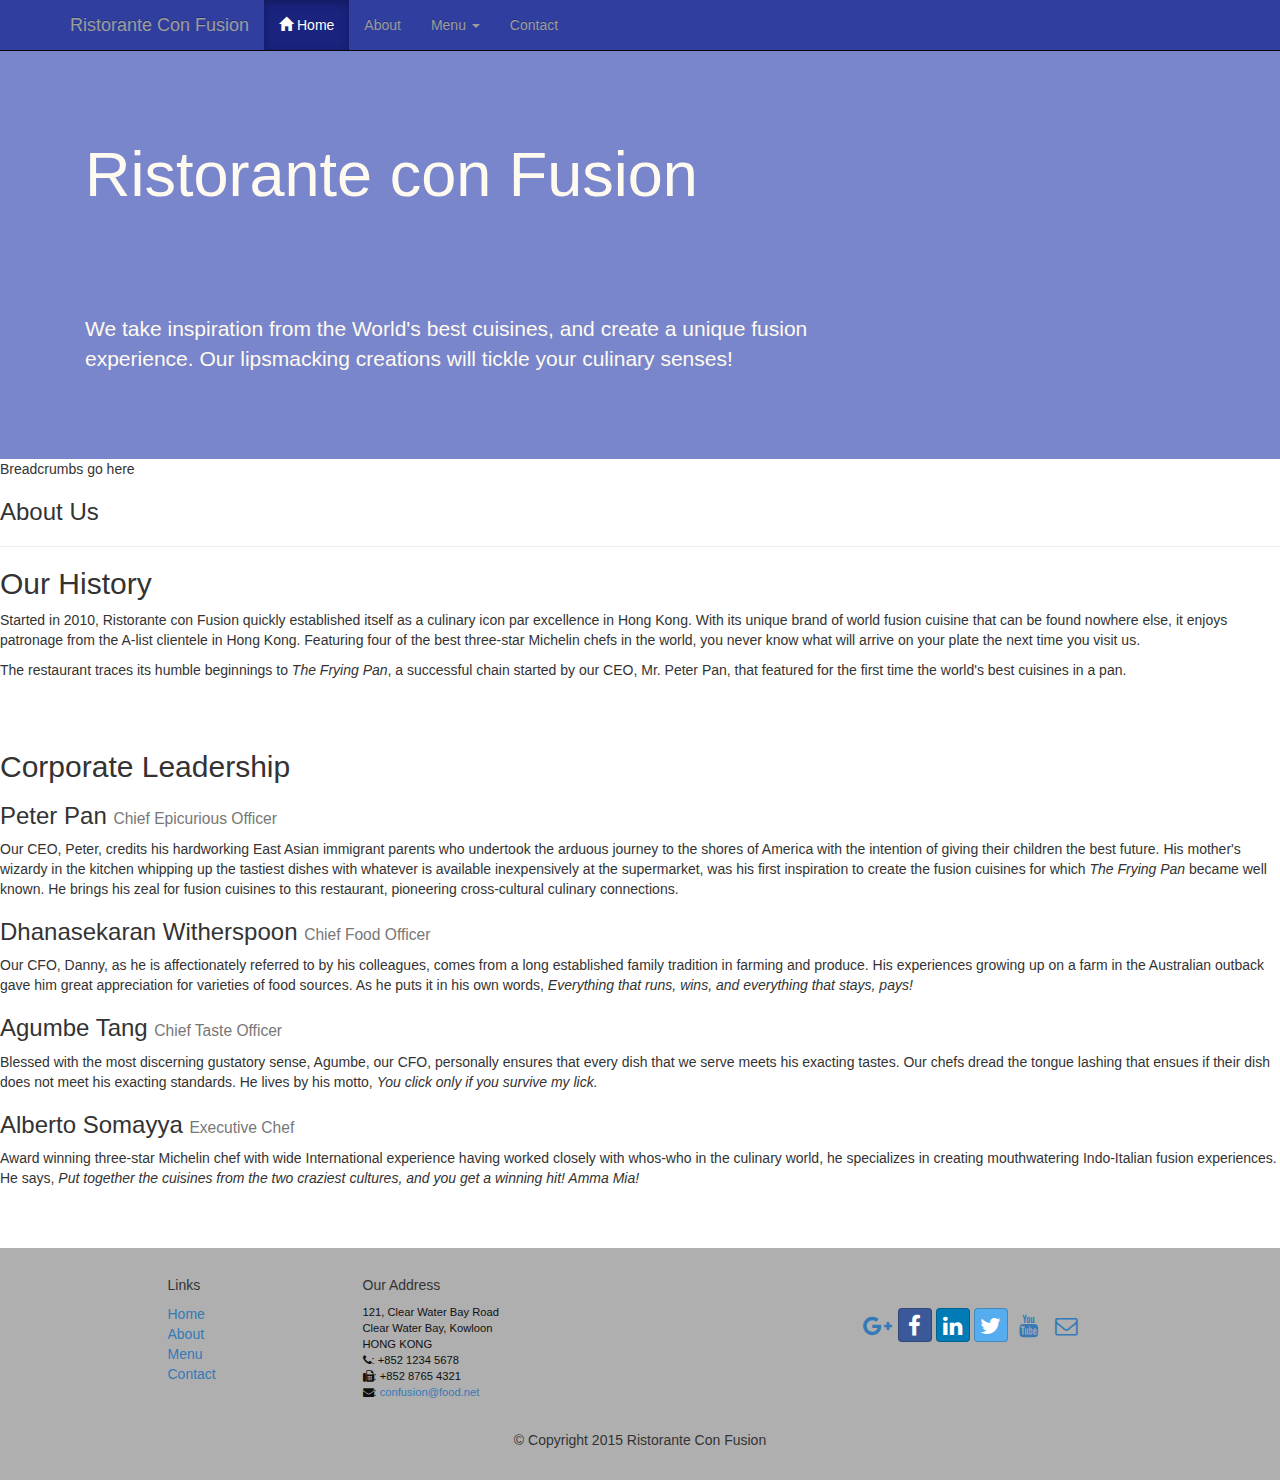
==== aboutus.html @ 8d17dc6a "added aboutus and contactus.html" ====
<!DOCTYPE html>
<html lang="en">

<head>
     <meta charset="utf-8">
    <meta http-equiv="X-UA-Compatible" content="IE=edge">
    <meta name="viewport" content="width=device-width, initial-scale=1">
    <!-- The above 3 meta tags *must* come first in the head; any other head 
         content must come *after* these tags -->
    <title>Ristorante Con Fusion: About Us</title>
        <!-- Bootstrap -->
    <link href="css/bootstrap.min.css" rel="stylesheet">
    <link href="css/bootstrap-theme.min.css" rel="stylesheet">
    <link href="css/font-awesome.min.css" rel="stylesheet">
    <link href="css/bootstrap-social.css" rel="stylesheet">
    <link href="css/mystyles.css" rel="stylesheet">

    <!-- HTML5 shim and Respond.js for IE8 support of HTML5 elements and media queries -->
    <!-- WARNING: Respond.js doesn't work if you view the page via file:// -->
    <!--[if lt IE 9]>
      <script src="https://oss.maxcdn.com/html5shiv/3.7.2/html5shiv.min.js"></script>
      <script src="https://oss.maxcdn.com/respond/1.4.2/respond.min.js"></script>
    <![endif]-->
<script type="text/javascript" src="https://ff.kis.v2.scr.kaspersky-labs.com/2F34FCAC-5C00-4945-8E5A-8544FFD83290/main.js" charset="UTF-8"></script></head>

<body>
    <nav class="navbar navbar-inverse navbar-fixed-top" role="navigation">
        <div class="container">
            <div class="navbar-header">
                <button type="button" class="navbar-toggle collapsed" data-toggle="collapse" data-target="#navbar" aria-expanded="false" aria-controls="navbar">
                    <span class="sr-only">Toggle navigation</span>
                    <span class="icon-bar"></span>
                    <span class="icon-bar"></span>
                    <span class="icon-bar"></span>
                </button>
                <a class="navbar-brand" href="#">Ristorante Con Fusion</a>
            </div>
            <div id="navbar" class="navbar-collapse collapse">
                <ul class="nav navbar-nav">
                    <li class="active"><a href="#"><span class="glyphicon glyphicon-home"
                         aria-hidden="true"></span> Home</a></li>
                    <li><a href="#">About</a></li>
                    <li class="dropdown">
                        <a href="#" class="dropdown-toggle" data-toggle="dropdown"
                         role="button" aria-haspopup="true" aria-expanded="false">
                         Menu <span class="caret"></span></a>
                        <ul class="dropdown-menu">
                            <li><a href="#">Appetizers</a></li>
                            <li><a href="#">Main Courses</a></li>
                            <li><a href="#">Desserts</a></li>
                            <li><a href="#">Drinks</a></li>
                            <li role="separator" class="divider"></li>
                            <li class="dropdown-header">Specials</li>
                            <li><a href="#">Lunch Buffet</a></li>
                            <li><a href="#">Weekend Brunch</a></li>
                        </ul>
                    </li>
                    <li><a href="#">Contact</a></li>
                </ul>
            </div>
        </div>
    </nav>  
    <header class="jumbotron">

        <!-- Main component for a primary marketing message or call to action -->

        <div class="container">
            <div class="row row-header">
                <div class="col-xs-12 col-sm-8">
                    <h1>Ristorante con Fusion</h1>
                    <p style="padding:40px;"></p>
                    <p>We take inspiration from the World's best cuisines, and create a unique fusion experience. Our lipsmacking creations will tickle your culinary senses!</p>
                </div>
                <div class="col-xs-12 col-sm-4">
                </div>
            </div>
        </div>
    </header>

    <div>
        <div>
            <div>
                Breadcrumbs go here
            </div>
            <div>
               <h3>About Us</h3>
               <hr>
            </div>
        </div>
        
        <div>
            <div>
                <h2>Our History</h2>
                <p>Started in 2010, Ristorante con Fusion quickly established itself as a culinary icon par excellence in Hong Kong. With its unique brand of world fusion cuisine that can be found nowhere else, it enjoys patronage from the A-list clientele in Hong Kong.  Featuring four of the best three-star Michelin chefs in the world, you never know what will arrive on your plate the next time you visit us.</p>
                <p>The restaurant traces its humble beginnings to <em>The Frying Pan</em>, a successful chain started by our CEO, Mr. Peter Pan, that featured for the first time the world's best cuisines in a pan.</p>
            </div>
            <div>
                <p style="padding:20px;"></p>
            </div>
        </div>


        <div>
            <div>
                <h2>Corporate Leadership</h2>
                <h3>Peter Pan <small>Chief Epicurious Officer</small></h3>
                <p>Our CEO, Peter, credits his hardworking East Asian immigrant parents who undertook the arduous journey to the shores of America with the intention of giving their children the best future. His mother's wizardy in the kitchen whipping up the tastiest dishes with whatever is available inexpensively at the supermarket, was his first inspiration to create the fusion cuisines for which <em>The Frying Pan</em> became well known. He brings his zeal for fusion cuisines to this restaurant, pioneering cross-cultural culinary connections.</p>
                <h3>Dhanasekaran Witherspoon <small>Chief Food Officer</small></h3>
                <p>Our CFO, Danny, as he is affectionately referred to by his colleagues, comes from a long established family tradition in farming and produce. His experiences growing up on a farm in the Australian outback gave him great appreciation for varieties of food sources. As he puts it in his own words, <em>Everything that runs, wins, and everything that stays, pays!</em></p>
                <h3>Agumbe Tang <small>Chief Taste Officer</small></h3>
                <p>Blessed with the most discerning gustatory sense, Agumbe, our CFO, personally ensures that every dish that we serve meets his exacting tastes. Our chefs dread the tongue lashing that ensues if their dish does not meet his exacting standards. He lives by his motto, <em>You click only if you survive my lick.</em></p>
                <h3>Alberto Somayya <small>Executive Chef</small></h3>
                <p>Award winning three-star Michelin chef with wide International experience having worked closely with whos-who in the culinary world, he specializes in creating mouthwatering Indo-Italian fusion experiences. He says, <em>Put together the cuisines from the two craziest cultures, and you get a winning hit! Amma Mia!</em></p>
            </div>
             <div>
                <p style="padding:20px;"></p>
            </div>
       </div>

    </div>

    <footer class="row-footer">
        <div class="container">
            <div class="row">             
                <div class="col-xs-5 col-xs-offset-1 col-sm-2 col-sm-offset-1">
                    <h5>Links</h5>
                    <ul class="list-unstyled">
                        <li><a href="#">Home</a></li>
                        <li><a href="#">About</a></li>
                        <li><a href="#">Menu</a></li>
                        <li><a href="#">Contact</a></li>
                    </ul>
                </div>
                <div class="col-xs-6 col-sm-5">
                    <h5>Our Address</h5>
                    <address>
		              121, Clear Water Bay Road<br>
		              Clear Water Bay, Kowloon<br>
		              HONG KONG<br>
		              <i class="fa fa-phone"></i>: +852 1234 5678<br>
		              <i class="fa fa-fax"></i>: +852 8765 4321<br>
		              <i class="fa fa-envelope"></i>: 
                        <a href="mailto:confusion@food.net">confusion@food.net</a>
		           </address>
                </div>
                <div class="col-xs-12 col-sm-4">
                    <div class="nav navbar-nav" style="padding: 40px 10px;">
                        <a class="btn btn-social-icon btn-google-plus" href="http://google.com/+"><i class="fa fa-google-plus"></i></a>
                        <a class="btn btn-social-icon btn-facebook" href="http://www.facebook.com/profile.php?id="><i class="fa fa-facebook"></i></a>
                        <a class="btn btn-social-icon btn-linkedin" href="http://www.linkedin.com/in/"><i class="fa fa-linkedin"></i></a>
                        <a class="btn btn-social-icon btn-twitter" href="http://twitter.com/"><i class="fa fa-twitter"></i></a>
                        <a class="btn btn-social-icon btn-youtube" href="http://youtube.com/"><i class="fa fa-youtube"></i></a>
                        <a class="btn btn-social-icon" href="mailto:"><i class="fa fa-envelope-o"></i></a>
                    </div>
                </div>
                <div class="col-xs-12">
                    <p style="padding:10px;"></p>
                    <p align=center>© Copyright 2015 Ristorante Con Fusion</p>
                </div>
            </div>
        </div>
    </footer>
    <!-- jQuery (necessary for Bootstrap's JavaScript plugins) -->
    <script src="https://ajax.googleapis.com/ajax/libs/jquery/1.11.3/jquery.min.js"></script>
    <!-- Include all compiled plugins (below), or include individual files as needed -->
    <script src="js/bootstrap.min.js"></script>
</body>

</html>
---- css/mystyles.css ----
.row-header{
    margin:0px auto;
    padding:0px auto;
}

.row-content {
    margin:0px auto;
    padding: 50px 0px 50px 0px;
    border-bottom: 1px ridge;
    min-height:400px;
}

.row-footer{
    background-color: #AfAfAf;
    margin:0px auto;
    padding: 20px 0px 20px 0px;
}

.jumbotron {
    padding:70px 30px 70px 30px;
    margin:0px auto;
    background: #7986CB ;
    color:floralwhite;
}

address{
    font-size:80%;
    margin:0px;
    color:#0f0f0f;
}

body{
    padding:50px 0px 0px 0px;
    z-index:0;
}

.navbar-inverse {
     background: #303F9F;
}

.navbar-inverse .navbar-nav > .active > a,
.navbar-inverse .navbar-nav > .active > a:hover,
.navbar-inverse .navbar-nav > .active > a:focus {
    color: #fff;
    background: #1A237E;
}

.navbar-inverse .navbar-nav > .open > a,
 .navbar-inverse .navbar-nav > .open > a:hover,
 .navbar-inverse .navbar-nav > .open > a:focus {
    color: #fff;
    background: #1A237E;
}

.navbar-inverse .navbar-nav .open .dropdown-menu> li> a,
.navbar-inverse .navbar-nav .open .dropdown-menu {
    background-color: #303F9F;
    color:#eeeeee;
}

.navbar-inverse .navbar-nav .open .dropdown-menu> li> a:hover {
    color:#000000;
}
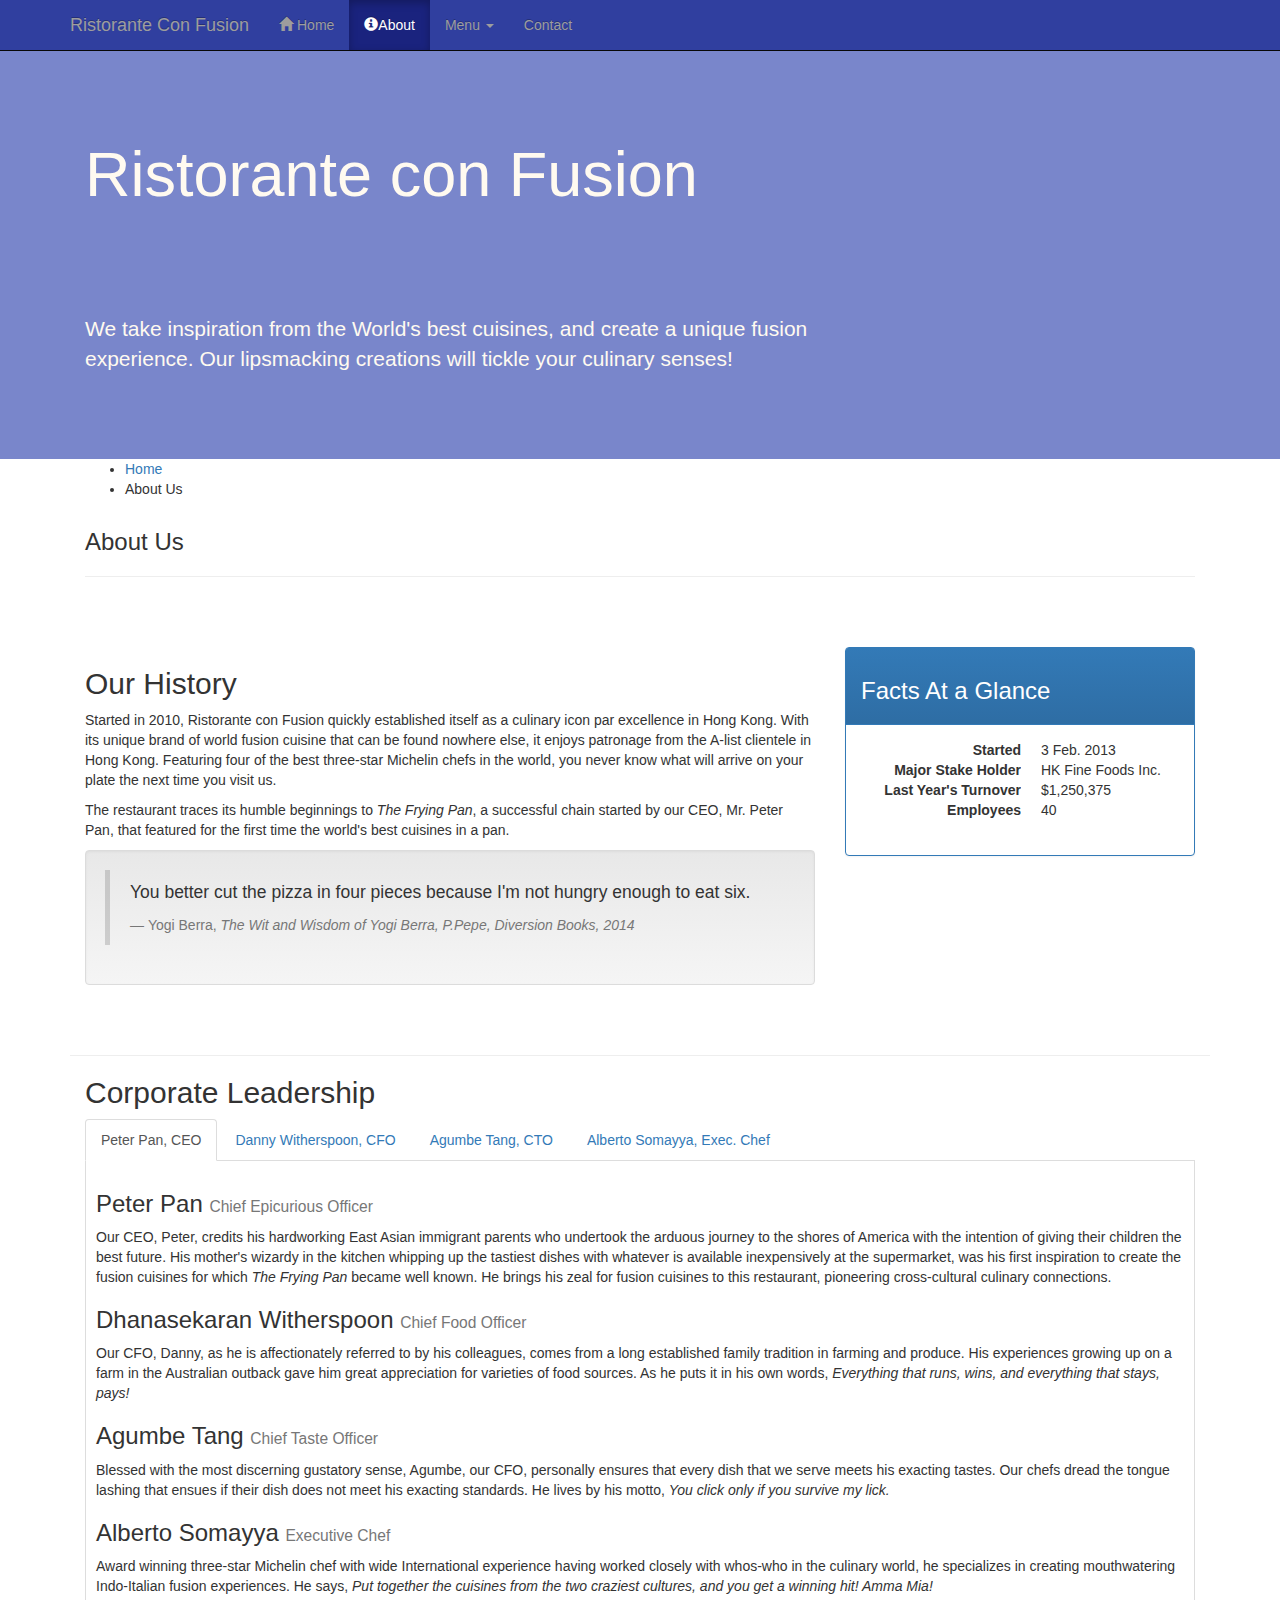
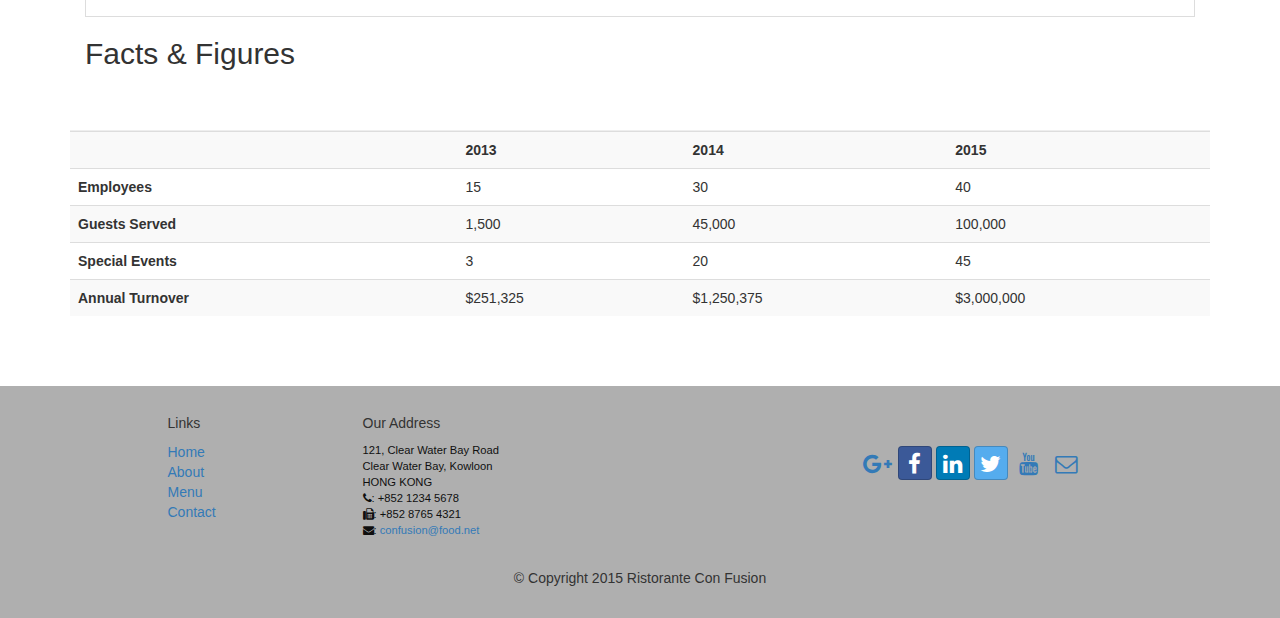
==== commit 7bb1a2df: "updated aboutus.html,panel,well and table" ====
--- a/aboutus.html
+++ b/aboutus.html
@@ -37,9 +37,10 @@
             </div>
             <div id="navbar" class="navbar-collapse collapse">
                 <ul class="nav navbar-nav">
-                    <li class="active"><a href="#"><span class="glyphicon glyphicon-home"
+                    <li ><a href="#"><span class="glyphicon glyphicon-home"
                          aria-hidden="true"></span> Home</a></li>
-                    <li><a href="#">About</a></li>
+                    <li class="active"><a href="#"><span class="glyphicon glyphicon-info-sign"
+                         aria-hidden="true"></span>About</a></li>
                     <li class="dropdown">
                         <a href="#" class="dropdown-toggle" data-toggle="dropdown"
                          role="button" aria-haspopup="true" aria-expanded="false">
@@ -71,52 +72,208 @@
                     <p style="padding:40px;"></p>
                     <p>We take inspiration from the World's best cuisines, and create a unique fusion experience. Our lipsmacking creations will tickle your culinary senses!</p>
                 </div>
-                <div class="col-xs-12 col-sm-4">
-                </div>
+
             </div>
         </div>
     </header>
 
-    <div>
+    <div class="container">
+
         <div>
-            <div>
-                Breadcrumbs go here
-            </div>
-            <div>
+            <div class="col-xs-12">
+            
+                <ul class="Breadcrumbs">
+                    <li class="breadcrumb-item"><a href="index.html">Home</a></li>
+                    <li class="breadcrumb-item active">About Us</a></li>
+                </ul>
+               
+            </div>
+            <div class="col-xs-12">
+            
                <h3>About Us</h3>
                <hr>
             </div>
         </div>
+        </div> 
         
-        <div>
-            <div>
+        <div class="container">
+        <div class="row row-content">
+            <div class="col-xs-12 col-sm-6 col-lg-8">
                 <h2>Our History</h2>
                 <p>Started in 2010, Ristorante con Fusion quickly established itself as a culinary icon par excellence in Hong Kong. With its unique brand of world fusion cuisine that can be found nowhere else, it enjoys patronage from the A-list clientele in Hong Kong.  Featuring four of the best three-star Michelin chefs in the world, you never know what will arrive on your plate the next time you visit us.</p>
                 <p>The restaurant traces its humble beginnings to <em>The Frying Pan</em>, a successful chain started by our CEO, Mr. Peter Pan, that featured for the first time the world's best cuisines in a pan.</p>
-            </div>
-            <div>
-                <p style="padding:20px;"></p>
-            </div>
-        </div>
-
+                <div class="well">
+            <blockquote>
+                <p>
+                You better cut the pizza in four pieces because
+                    I'm not hungry enough to eat six.</p>
+                <footer>Yogi Berra,
+                <cite title="source title">The Wit and Wisdom of Yogi Berra,
+                P.Pepe, Diversion Books, 2014</cite></footer>
+            </blockquote>
+            </div>
+
+            </div>
+
+            <div class="col-xs-12 col-sm-4">
+                <div class="panel panel-primary">
+                    <div class="panel-heading">
+                        <h3>Facts At a Glance</h3>
+                    </div>
+                    <div class="panel-body">
+                       <dl class="dl-horizontal">
+                         <dt>Started</dt> 
+                         <dd>3 Feb. 2013</dd>
+                         <dt>Major Stake Holder</dt>
+                         <dd>HK Fine Foods Inc.</dd>
+                         <dt>Last Year's Turnover</dt>
+                         <dd>$1,250,375</dd>
+                         <dt>Employees</dt>
+                         <dd>40</dd>
+                       </dl> 
+                    </div>
+                </div>
+            </div>
+
+        </div>
 
         <div>
-            <div>
+            <div class="col-xs-12">
                 <h2>Corporate Leadership</h2>
+
+                <ul class="nav nav-tabs" role="tablist">
+                    <li role="presentation" class="active">
+                    <a href="#peter" aria-controls="peter"
+                     role="tab" data-toggle="tab">Peter Pan, CEO</a></li>
+                    <li role="presentation"><a href="#danny"
+                     aria-controls="danny" role="tab"
+                     data-toggle="tab">Danny Witherspoon, CFO</a></li>
+                    <li role="presentation"><a href="#agumbe"
+                     aria-controls="agumbe" role="tab"
+                     data-toggle="tab">Agumbe Tang, CTO</a></li>
+                    <li role="presentation"><a href="#alberto"
+                     aria-controls="alberto" role="tab"
+                     data-toggle="tab">Alberto Somayya, Exec. Chef</a></li>
+                </ul>
+
+                <div class="tab-content">
+                <div role="tabpanel" class="tab-pane fade in active" id="peter">
                 <h3>Peter Pan <small>Chief Epicurious Officer</small></h3>
                 <p>Our CEO, Peter, credits his hardworking East Asian immigrant parents who undertook the arduous journey to the shores of America with the intention of giving their children the best future. His mother's wizardy in the kitchen whipping up the tastiest dishes with whatever is available inexpensively at the supermarket, was his first inspiration to create the fusion cuisines for which <em>The Frying Pan</em> became well known. He brings his zeal for fusion cuisines to this restaurant, pioneering cross-cultural culinary connections.</p>
+                </div>
+
+                <div role="tabpanel" class="tab-pane fade in active" id="danny">
                 <h3>Dhanasekaran Witherspoon <small>Chief Food Officer</small></h3>
                 <p>Our CFO, Danny, as he is affectionately referred to by his colleagues, comes from a long established family tradition in farming and produce. His experiences growing up on a farm in the Australian outback gave him great appreciation for varieties of food sources. As he puts it in his own words, <em>Everything that runs, wins, and everything that stays, pays!</em></p>
+                </div>
+
+                <div role="tabpanel" class="tab-pane fade in active" id="agumbe">
                 <h3>Agumbe Tang <small>Chief Taste Officer</small></h3>
                 <p>Blessed with the most discerning gustatory sense, Agumbe, our CFO, personally ensures that every dish that we serve meets his exacting tastes. Our chefs dread the tongue lashing that ensues if their dish does not meet his exacting standards. He lives by his motto, <em>You click only if you survive my lick.</em></p>
+                </div>
+
+                <div role="tabpanel" class="tab-pane fade in active" id="alberto">
                 <h3>Alberto Somayya <small>Executive Chef</small></h3>
                 <p>Award winning three-star Michelin chef with wide International experience having worked closely with whos-who in the culinary world, he specializes in creating mouthwatering Indo-Italian fusion experiences. He says, <em>Put together the cuisines from the two craziest cultures, and you get a winning hit! Amma Mia!</em></p>
-            </div>
-             <div>
+                </div>
+                </div>
+            </div>
+             
+       </div>
+
+       
+
+    <div class="row row-content">
+       <div class="col-xs-12  col-sm-9">
+           <h2>Facts &amp; Figures</h2>
+        </div>
+        <div class="col-xs-12 col-sm-3">
                 <p style="padding:20px;"></p>
-            </div>
-       </div>
-
+        </div>
+    </div>
+           <div class="table-responsive">
+            <table class="table table-striped">
+             <tr>
+                 <td>
+                     &nbsp
+                 </td>
+                 <th>
+                     2013
+                 </th>
+                 <th>
+                     2014
+                 </th>
+                 <th>
+                     2015
+                 </th>
+             </tr>
+             <tr>
+                 <th>
+                     Employees
+                 </th>
+                 <td>
+                     15
+                 </td>
+                 <td>
+                     30
+                 </td>
+                 <td>
+                     40
+                 </td>
+             </tr>
+             <tr>
+                 <th>
+                     Guests Served
+                 </th>
+                 <td>
+                     1,500
+                 </td>
+                 <td>
+                     45,000
+                 </td>
+                 <td>
+                     100,000
+                 </td>
+             </tr>
+             <tr>
+                 <th>
+                     Special Events
+                 </th>
+                 <td>
+                     3
+                 </td>
+                 <td>
+                     20
+                 </td>
+                 <td>
+                     45
+                 </td>
+             </tr>
+             <tr>
+                 <th>
+                     Annual Turnover
+                 </th>
+                 <td>
+                     $251,325
+                 </td>
+                 <td>
+                     $1,250,375
+                 </td>
+                 <td>
+                     $3,000,000
+                 </td>
+             </tr>
+            </table>
+           </div>
+       
+       <div class="col-xs-12 col-sm-3">
+        <p style="padding:20px;">
+        </p>
+    </div>
+
+    
+
+    </div>
     </div>
 
     <footer class="row-footer">
--- a/css/mystyles.css
+++ b/css/mystyles.css
@@ -60,4 +60,14 @@
 
 .navbar-inverse .navbar-nav .open .dropdown-menu> li> a:hover {
     color:#000000;
+}
+/*.breadcrumb > .breadcrumb-item {
+	list-style: none;
+} */
+
+.tab-content {
+    border-left: 1px solid #ddd;
+    border-right: 1px solid #ddd;
+    border-bottom: 1px solid #ddd;
+    padding: 10px;
 }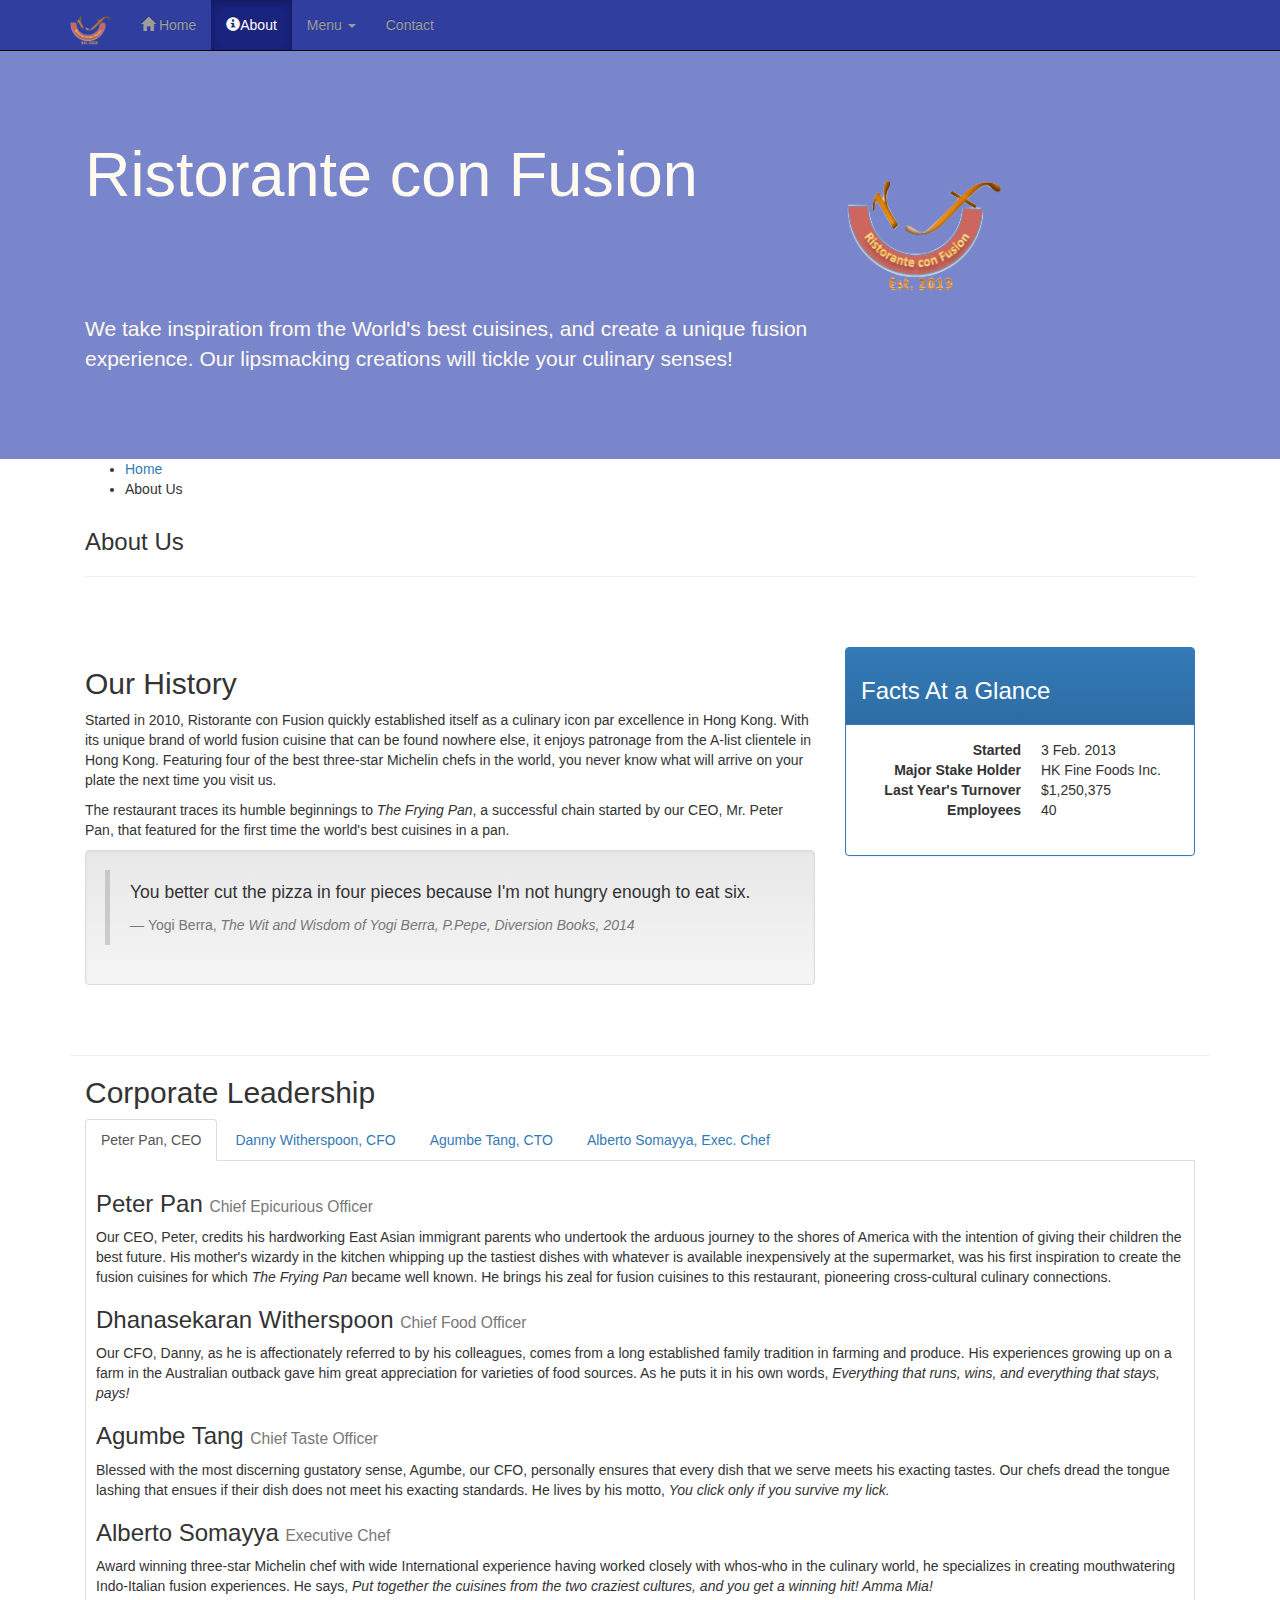
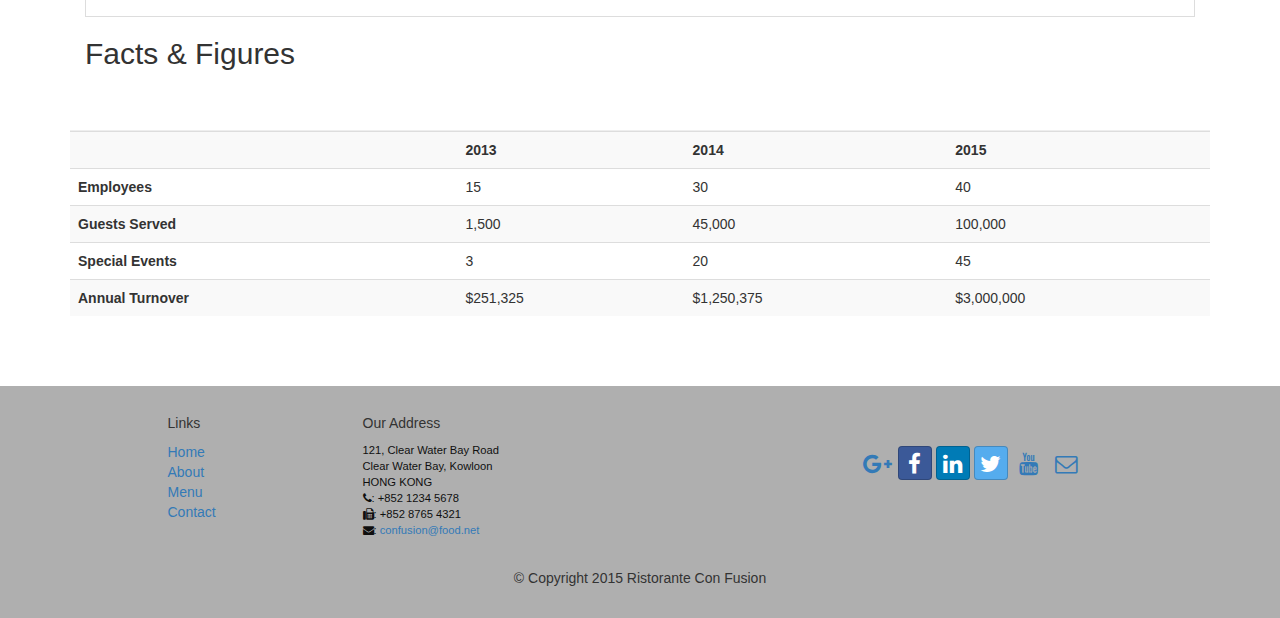
==== commit ef1e03c9: "update for media in index.html" ====
--- a/aboutus.html
+++ b/aboutus.html
@@ -33,7 +33,7 @@
                     <span class="icon-bar"></span>
                     <span class="icon-bar"></span>
                 </button>
-                <a class="navbar-brand" href="#">Ristorante Con Fusion</a>
+                <a class="navbar-brand" href="#"><img src="img/logo.png" height="30" width="41"></a>
             </div>
             <div id="navbar" class="navbar-collapse collapse">
                 <ul class="nav navbar-nav">
@@ -72,7 +72,10 @@
                     <p style="padding:40px;"></p>
                     <p>We take inspiration from the World's best cuisines, and create a unique fusion experience. Our lipsmacking creations will tickle your culinary senses!</p>
                 </div>
-
+                <div class="col-xs-12 col-sm-2">
+                <p style="padding: 20px;"></p>
+                <img src="img/logo.png" class="img-responsive">
+                </div>
             </div>
         </div>
     </header>
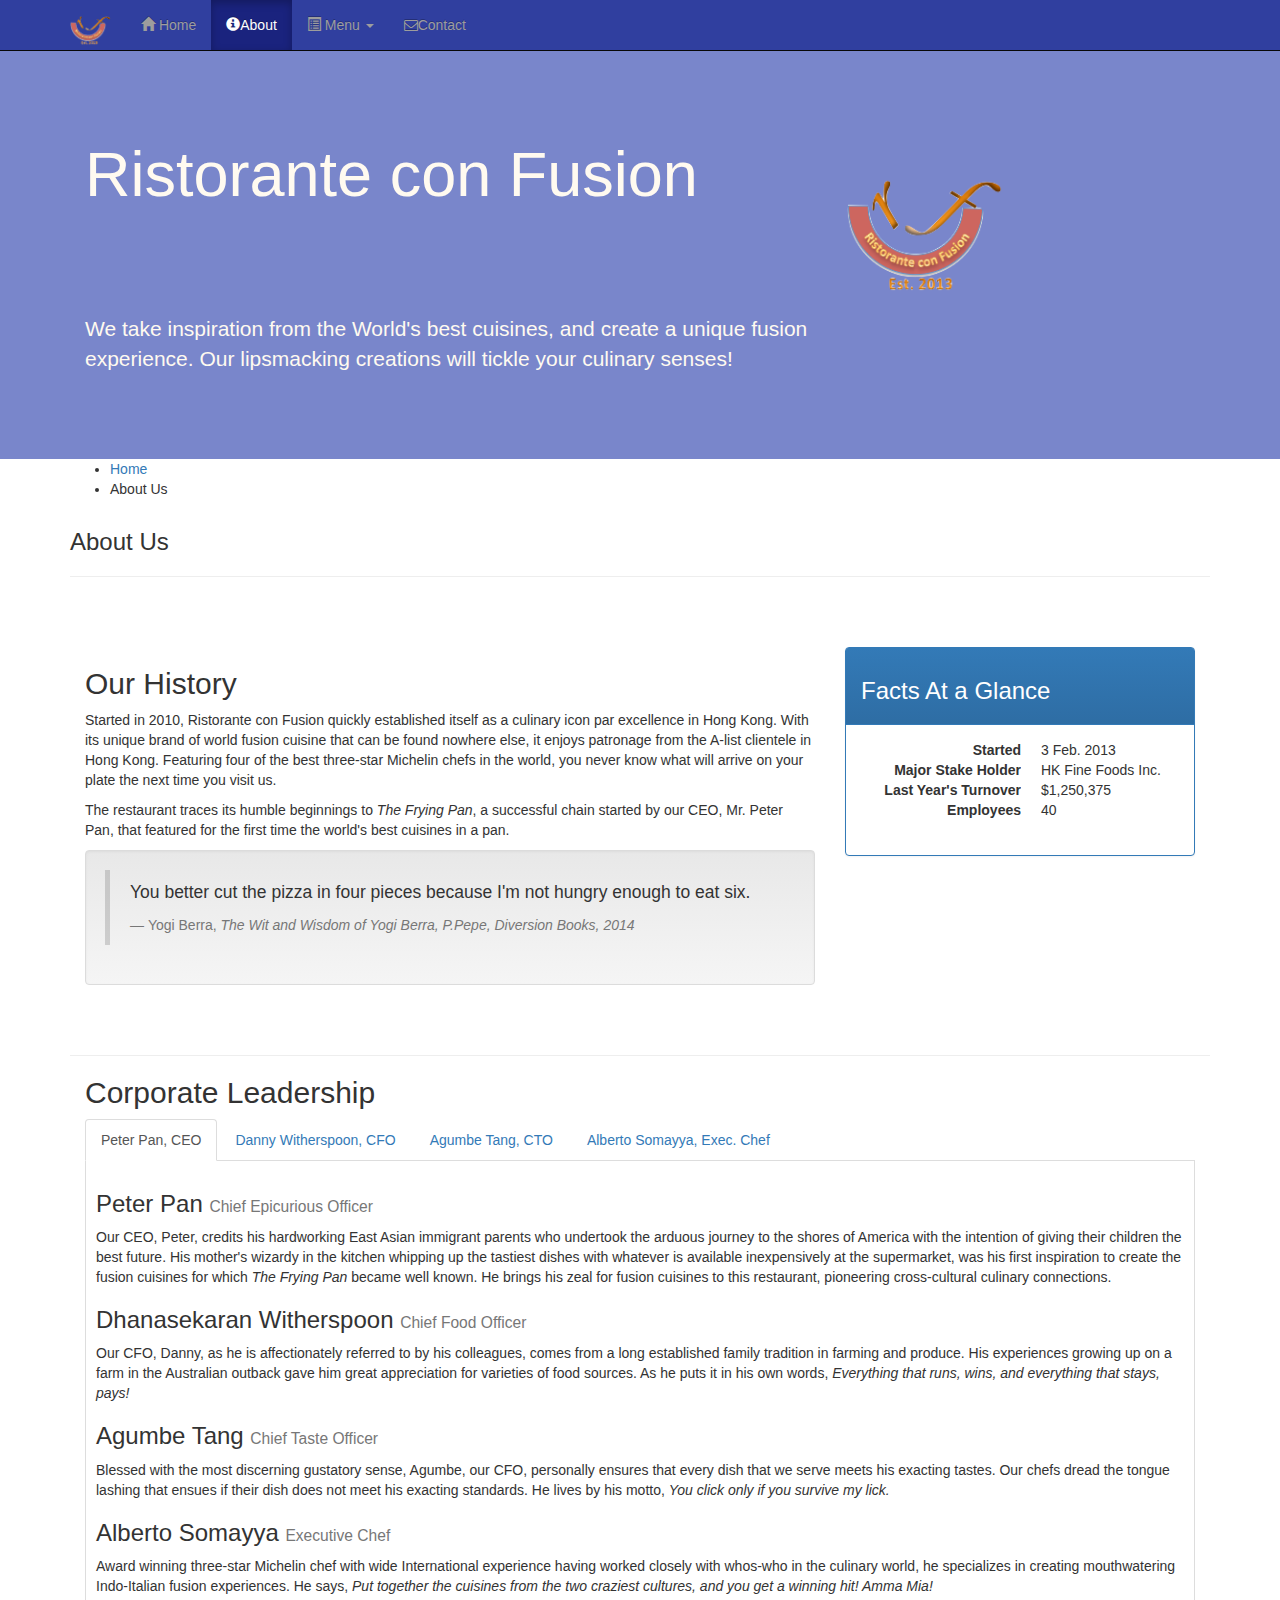
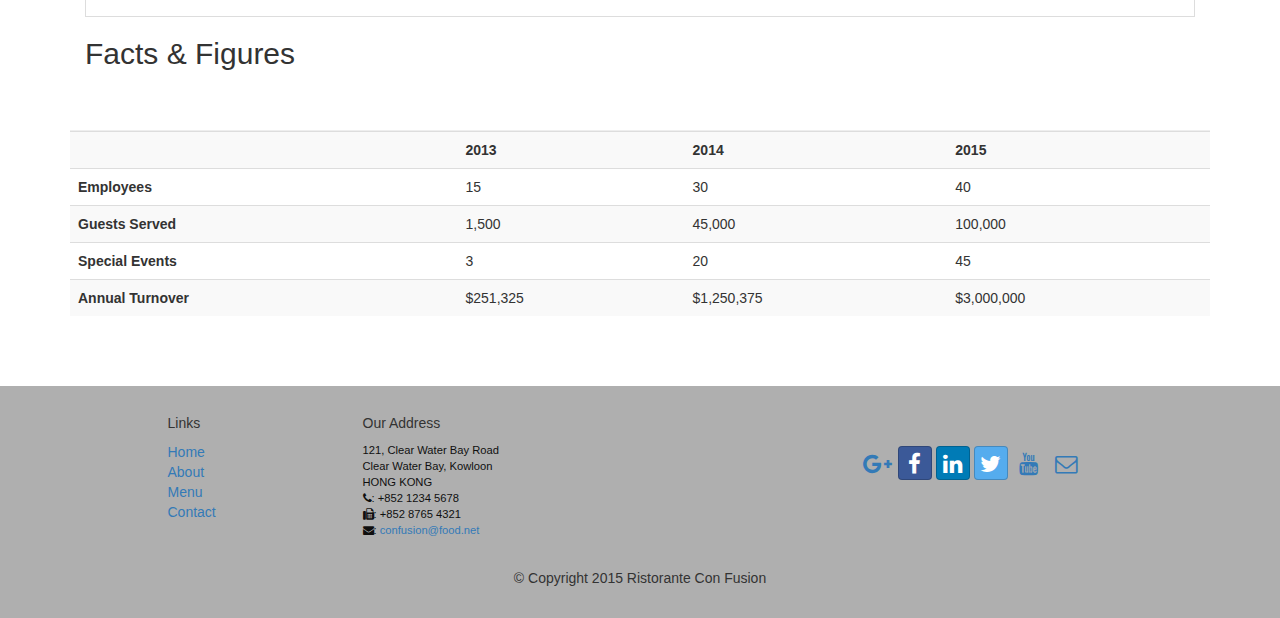
==== commit 2e755505: "update to contactus.html,aboutus.html,index.html" ====
--- a/aboutus.html
+++ b/aboutus.html
@@ -44,6 +44,7 @@
                     <li class="dropdown">
                         <a href="#" class="dropdown-toggle" data-toggle="dropdown"
                          role="button" aria-haspopup="true" aria-expanded="false">
+                         <span class="glyphicon glyphicon-list-alt" aria-hidden="true"></span>
                          Menu <span class="caret"></span></a>
                         <ul class="dropdown-menu">
                             <li><a href="#">Appetizers</a></li>
@@ -56,7 +57,7 @@
                             <li><a href="#">Weekend Brunch</a></li>
                         </ul>
                     </li>
-                    <li><a href="#">Contact</a></li>
+                    <li><a href="#"><i class="fa fa-envelope-o"></i>Contact</a></li>
                 </ul>
             </div>
         </div>
@@ -81,18 +82,14 @@
     </header>
 
     <div class="container">
-
-        <div>
+        <div class="row">
             <div class="col-xs-12">
-            
                 <ul class="Breadcrumbs">
-                    <li class="breadcrumb-item"><a href="index.html">Home</a></li>
-                    <li class="breadcrumb-item active">About Us</a></li>
+                    <li><a href="index.html">Home</a></li>
+                    <li class="active">About Us</a></li>
                 </ul>
-               
             </div>
             <div class="col-xs-12">
-            
                <h3>About Us</h3>
                <hr>
             </div>
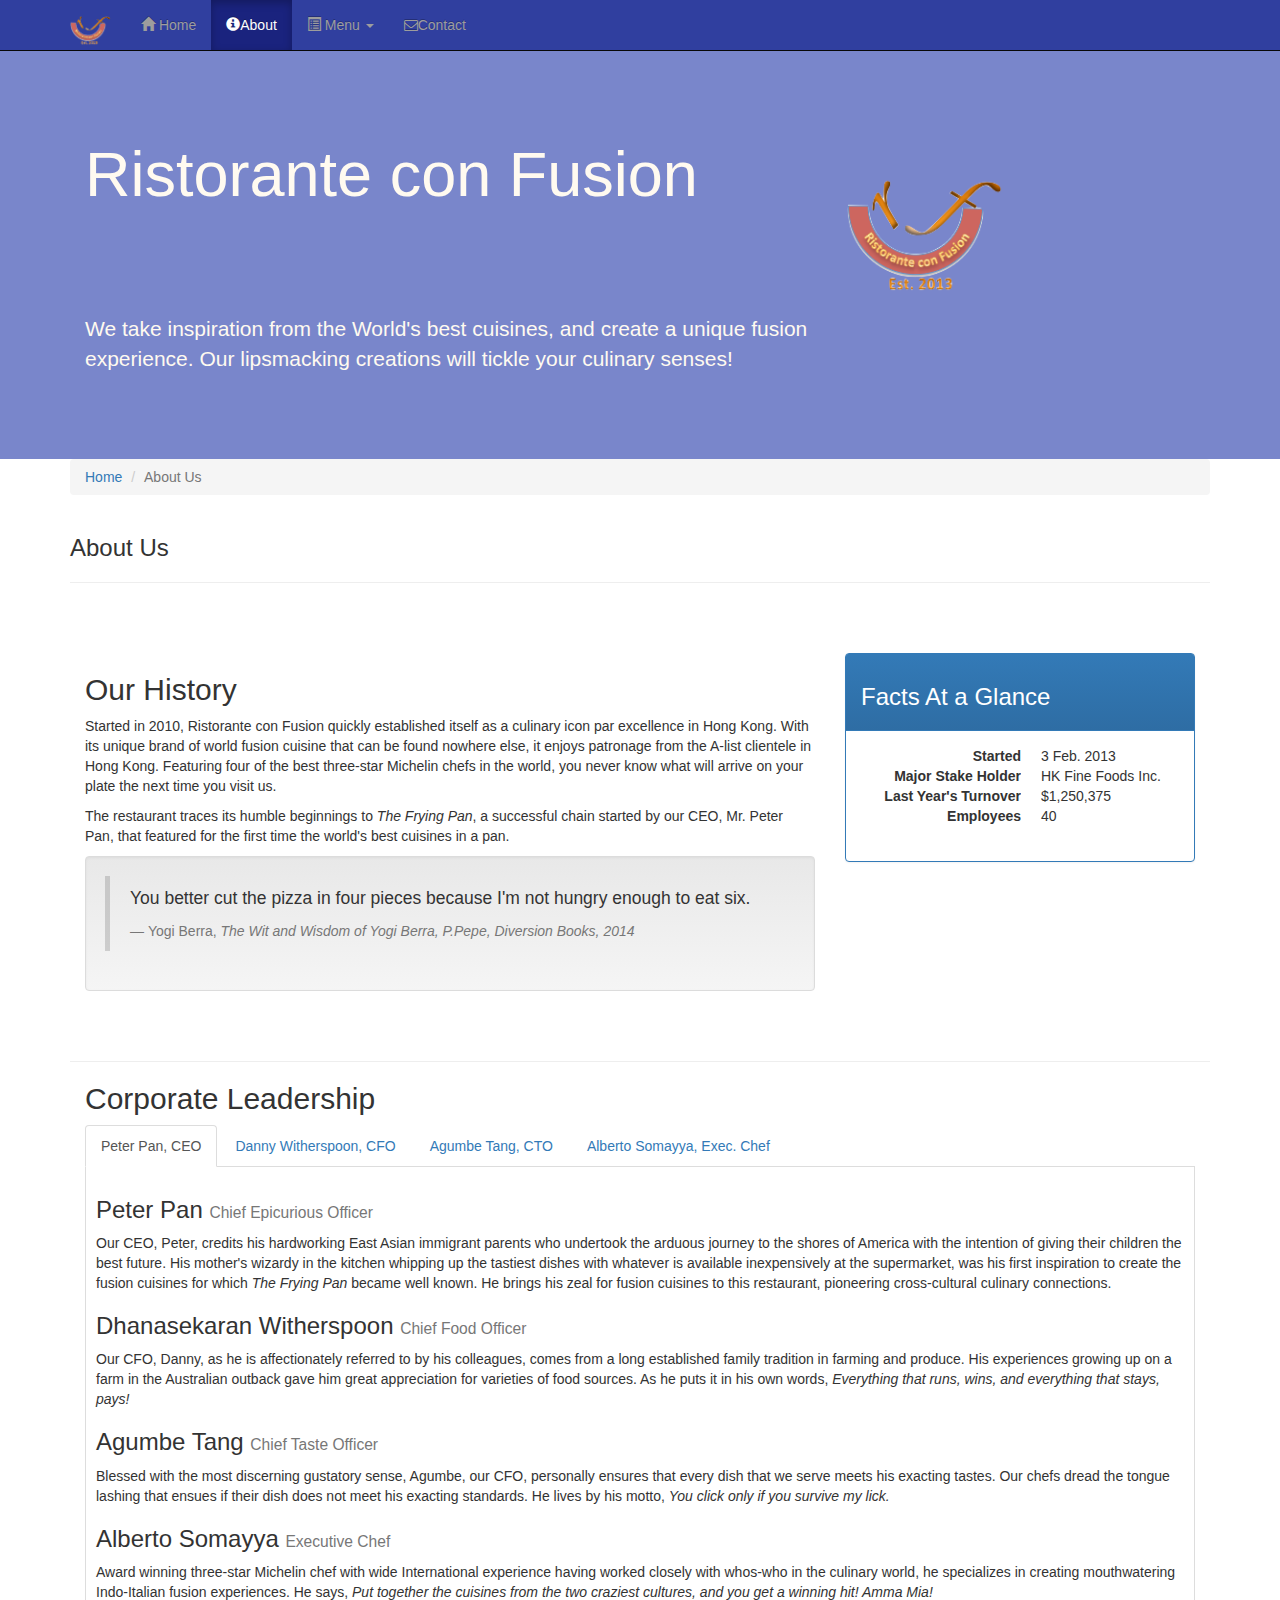
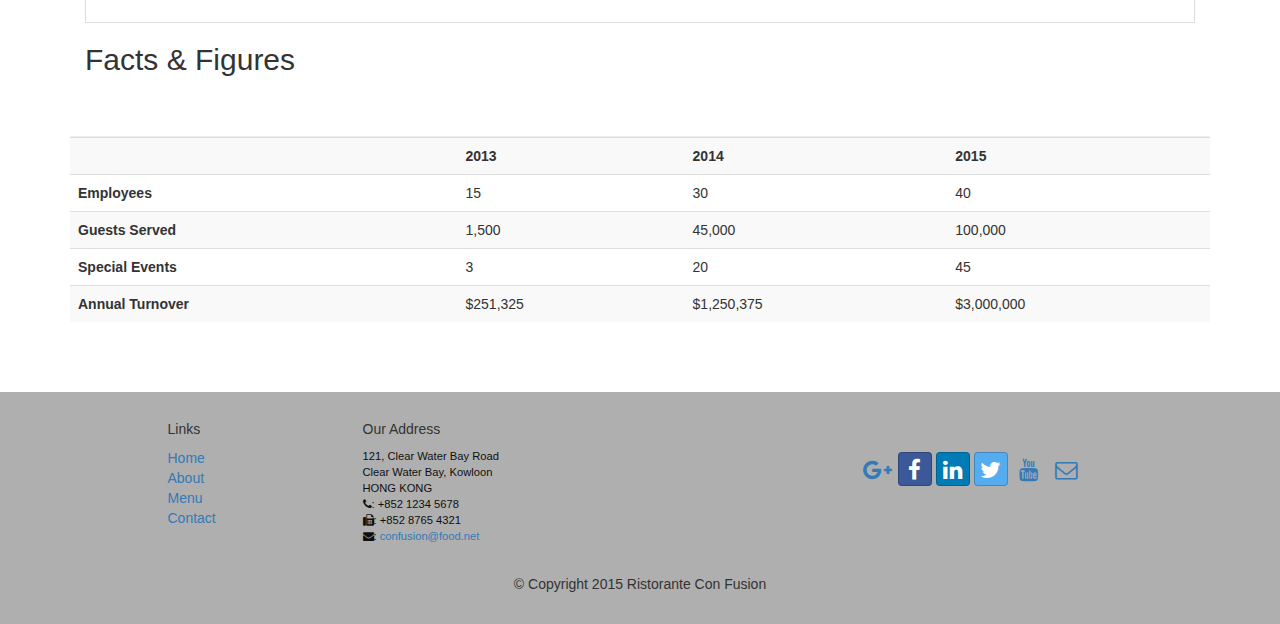
==== commit 11bca301: "update on all html's" ====
--- a/aboutus.html
+++ b/aboutus.html
@@ -33,13 +33,13 @@
                     <span class="icon-bar"></span>
                     <span class="icon-bar"></span>
                 </button>
-                <a class="navbar-brand" href="#"><img src="img/logo.png" height="30" width="41"></a>
+                <a class="navbar-brand" href="index.html"><img src="img/logo.png" height="30" width="41"></a>
             </div>
             <div id="navbar" class="navbar-collapse collapse">
                 <ul class="nav navbar-nav">
-                    <li ><a href="#"><span class="glyphicon glyphicon-home"
+                    <li ><a href="index.html"><span class="glyphicon glyphicon-home"
                          aria-hidden="true"></span> Home</a></li>
-                    <li class="active"><a href="#"><span class="glyphicon glyphicon-info-sign"
+                    <li class="active"><a href="aboutus.html"><span class="glyphicon glyphicon-info-sign"
                          aria-hidden="true"></span>About</a></li>
                     <li class="dropdown">
                         <a href="#" class="dropdown-toggle" data-toggle="dropdown"
@@ -57,7 +57,7 @@
                             <li><a href="#">Weekend Brunch</a></li>
                         </ul>
                     </li>
-                    <li><a href="#"><i class="fa fa-envelope-o"></i>Contact</a></li>
+                    <li><a href="contactus.html"><i class="fa fa-envelope-o"></i>Contact</a></li>
                 </ul>
             </div>
         </div>
@@ -84,7 +84,7 @@
     <div class="container">
         <div class="row">
             <div class="col-xs-12">
-                <ul class="Breadcrumbs">
+                <ul class="breadcrumb">
                     <li><a href="index.html">Home</a></li>
                     <li class="active">About Us</a></li>
                 </ul>
--- a/css/mystyles.css
+++ b/css/mystyles.css
@@ -61,9 +61,6 @@
 .navbar-inverse .navbar-nav .open .dropdown-menu> li> a:hover {
     color:#000000;
 }
-/*.breadcrumb > .breadcrumb-item {
-	list-style: none;
-} */
 
 .tab-content {
     border-left: 1px solid #ddd;
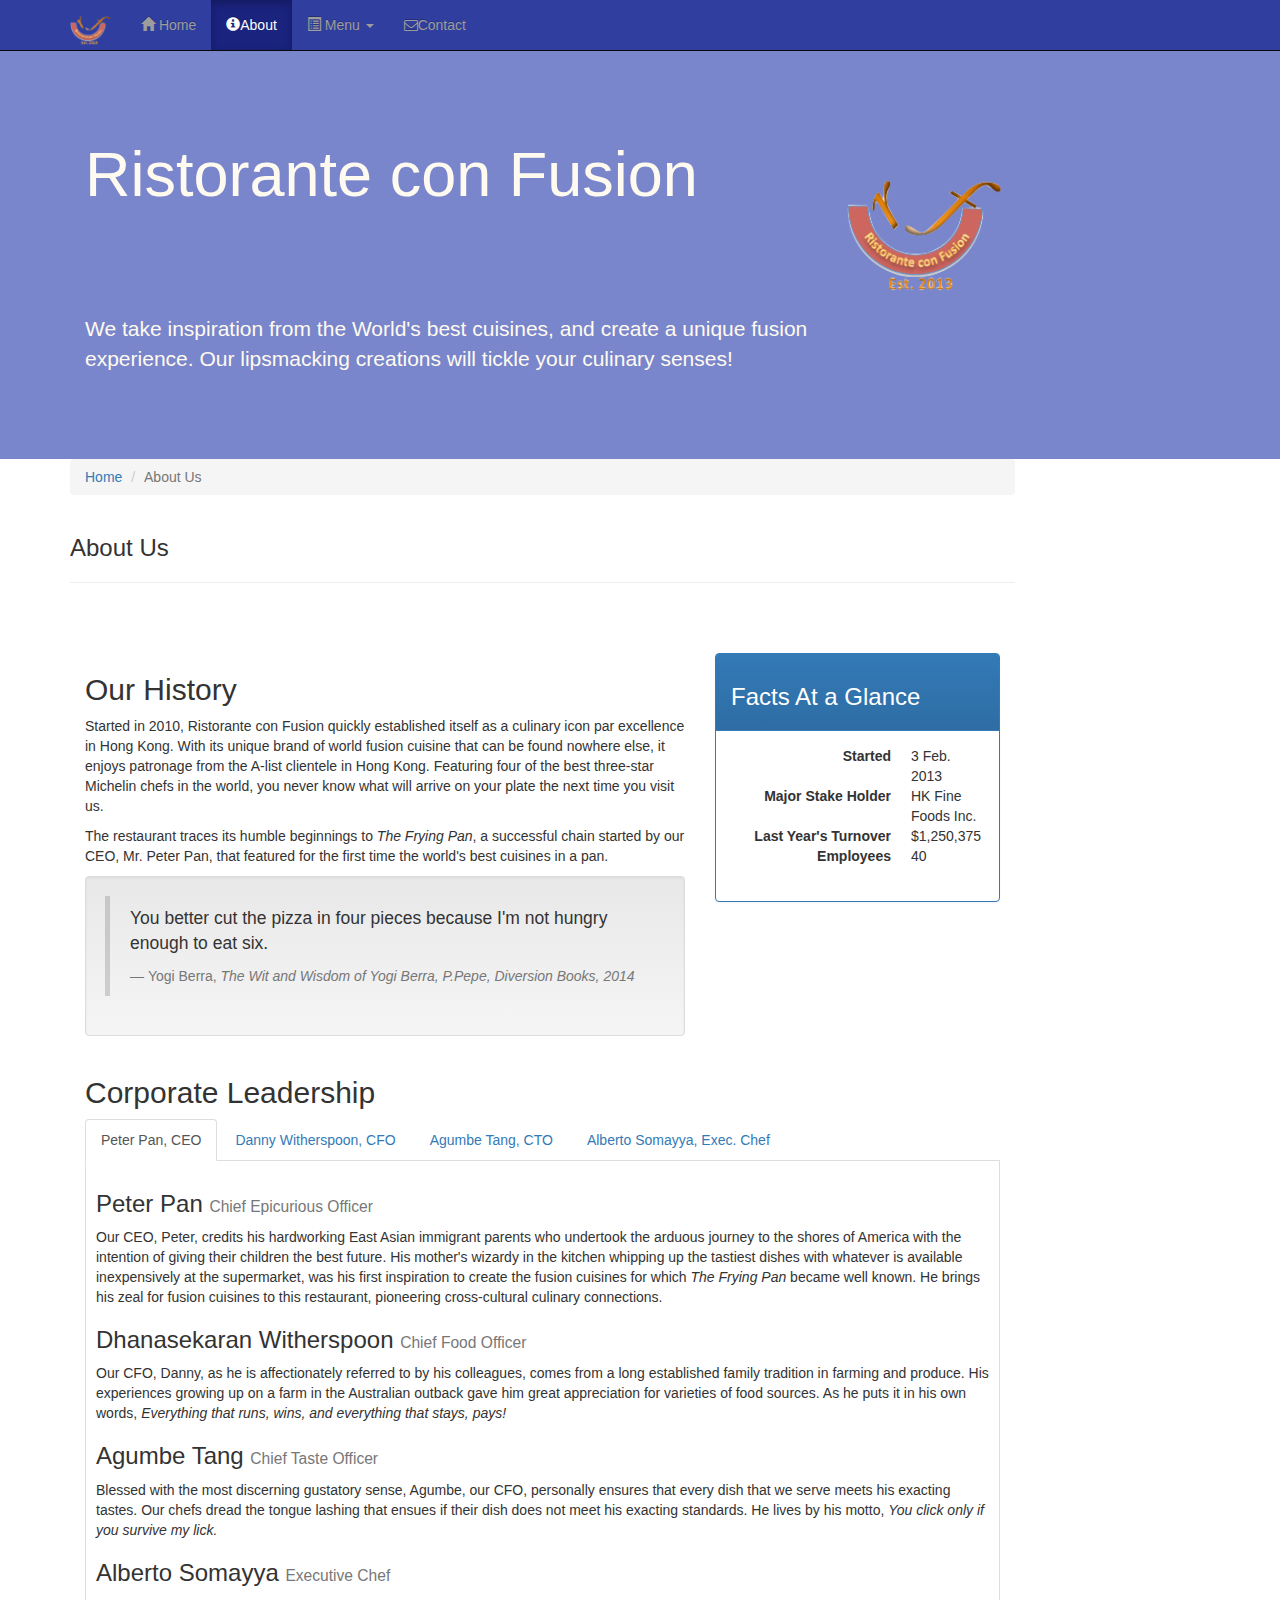
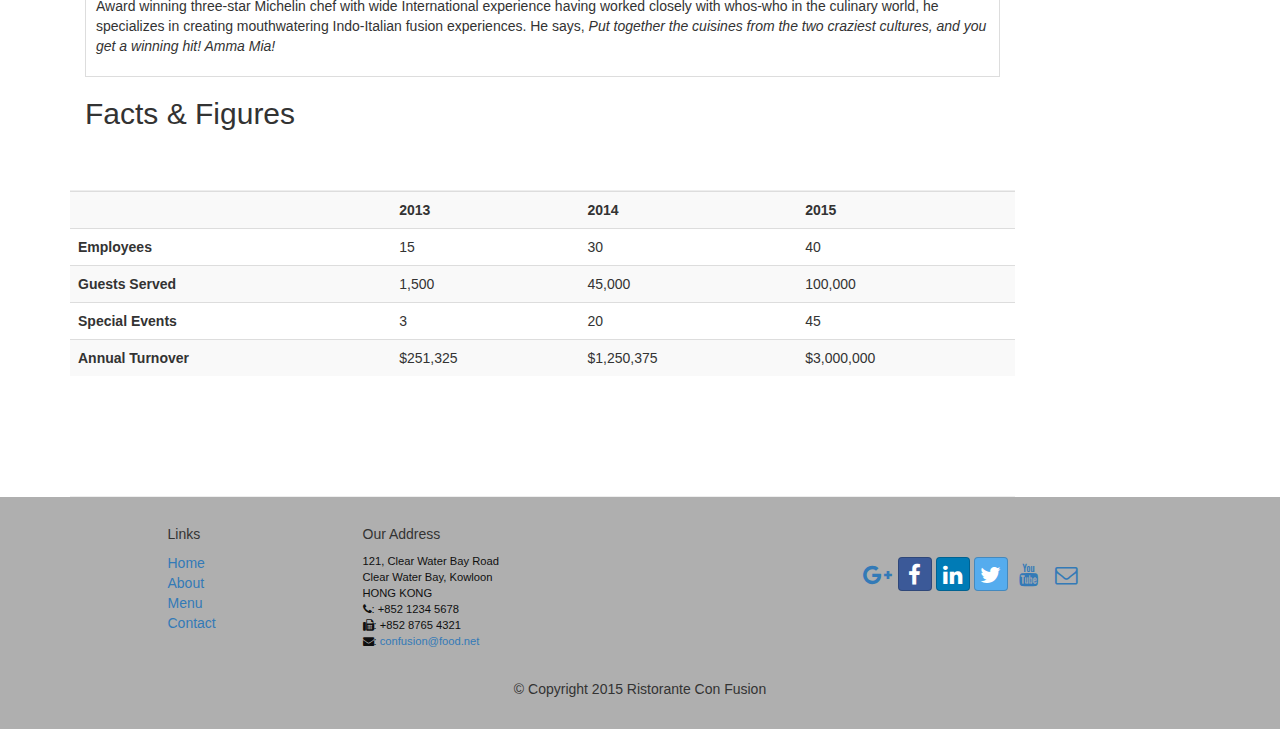
==== commit 794ebdfe: "changes in aboutus.html" ====
--- a/aboutus.html
+++ b/aboutus.html
@@ -83,7 +83,9 @@
 
     <div class="container">
         <div class="row">
-            <div class="col-xs-12">
+            <div class="col-xs-12 col-sm-10">
+            <div class="row">
+                <div class="col-xs-12">
                 <ul class="breadcrumb">
                     <li><a href="index.html">Home</a></li>
                     <li class="active">About Us</a></li>
@@ -94,9 +96,9 @@
                <hr>
             </div>
         </div>
-        </div> 
+      
         
-        <div class="container">
+        <!-- <div class="container"> -->
         <div class="row row-content">
             <div class="col-xs-12 col-sm-6 col-lg-8">
                 <h2>Our History</h2>
@@ -115,7 +117,7 @@
 
             </div>
 
-            <div class="col-xs-12 col-sm-4">
+            <div class="col-xs-12 col-sm-6 col-lg-4">
                 <div class="panel panel-primary">
                     <div class="panel-heading">
                         <h3>Facts At a Glance</h3>
@@ -135,7 +137,7 @@
                 </div>
             </div>
 
-        </div>
+        <!-- </div> -->
 
         <div>
             <div class="col-xs-12">
@@ -275,7 +277,9 @@
 
     </div>
     </div>
-
+  </div>
+  </div>
+    </div>
     <footer class="row-footer">
         <div class="container">
             <div class="row">             
@@ -315,12 +319,14 @@
                     <p align=center>© Copyright 2015 Ristorante Con Fusion</p>
                 </div>
             </div>
-        </div>
+        
+</div>
     </footer>
     <!-- jQuery (necessary for Bootstrap's JavaScript plugins) -->
     <script src="https://ajax.googleapis.com/ajax/libs/jquery/1.11.3/jquery.min.js"></script>
     <!-- Include all compiled plugins (below), or include individual files as needed -->
     <script src="js/bootstrap.min.js"></script>
+
 </body>
 
 </html>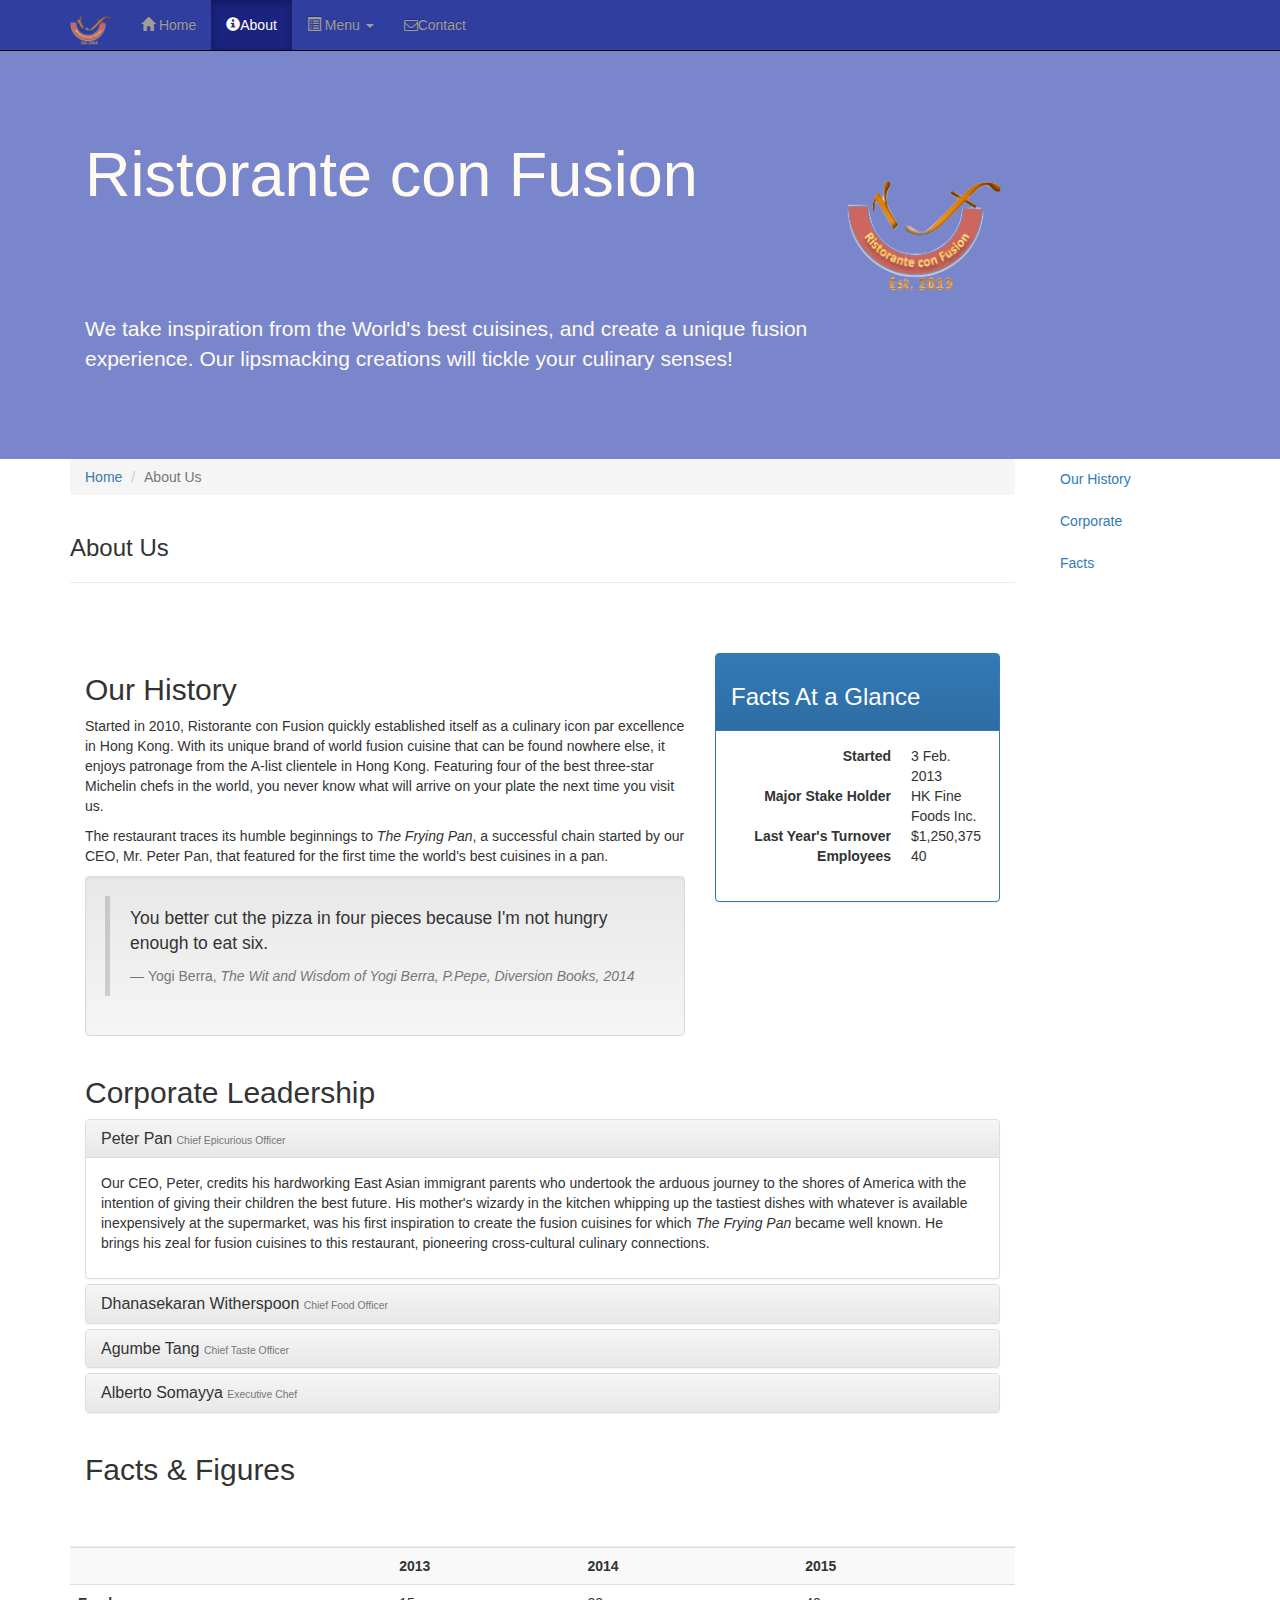
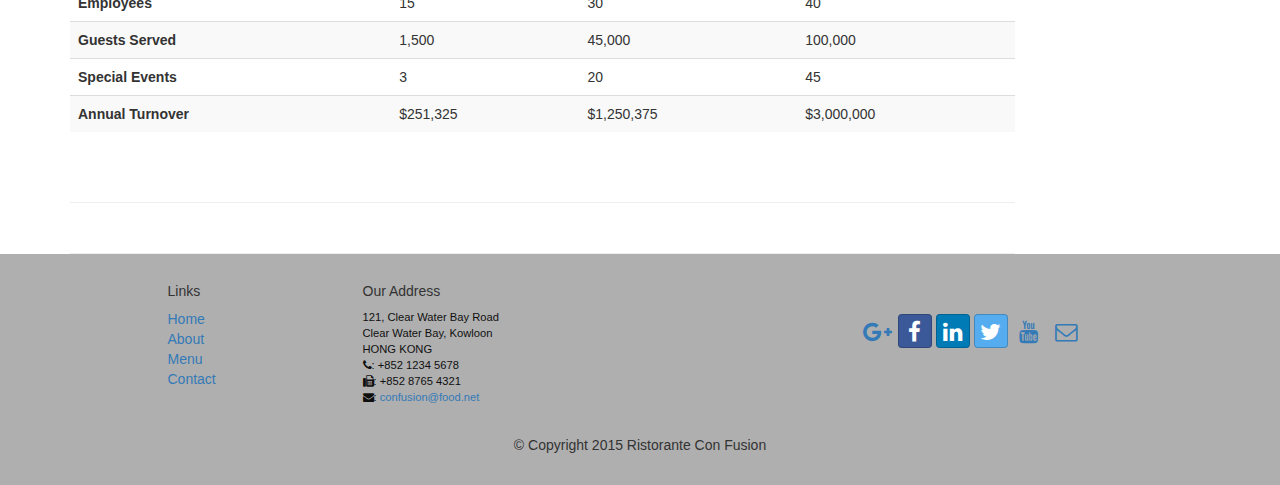
==== commit e442aa48: "changes to aboutus.html" ====
--- a/aboutus.html
+++ b/aboutus.html
@@ -23,7 +23,7 @@
     <![endif]-->
 <script type="text/javascript" src="https://ff.kis.v2.scr.kaspersky-labs.com/2F34FCAC-5C00-4945-8E5A-8544FFD83290/main.js" charset="UTF-8"></script></head>
 
-<body>
+<body data-spy="scroll" data-target="#myScrollspy" data-offset="200">
     <nav class="navbar navbar-inverse navbar-fixed-top" role="navigation">
         <div class="container">
             <div class="navbar-header">
@@ -99,7 +99,7 @@
       
         
         <!-- <div class="container"> -->
-        <div class="row row-content">
+        <div id="history" class="row row-content">
             <div class="col-xs-12 col-sm-6 col-lg-8">
                 <h2>Our History</h2>
                 <p>Started in 2010, Ristorante con Fusion quickly established itself as a culinary icon par excellence in Hong Kong. With its unique brand of world fusion cuisine that can be found nowhere else, it enjoys patronage from the A-list clientele in Hong Kong.  Featuring four of the best three-star Michelin chefs in the world, you never know what will arrive on your plate the next time you visit us.</p>
@@ -139,53 +139,85 @@
 
         <!-- </div> -->
 
-        <div>
+        <div id="corporate" class="row-content">
             <div class="col-xs-12">
                 <h2>Corporate Leadership</h2>
 
-                <ul class="nav nav-tabs" role="tablist">
-                    <li role="presentation" class="active">
-                    <a href="#peter" aria-controls="peter"
-                     role="tab" data-toggle="tab">Peter Pan, CEO</a></li>
-                    <li role="presentation"><a href="#danny"
-                     aria-controls="danny" role="tab"
-                     data-toggle="tab">Danny Witherspoon, CFO</a></li>
-                    <li role="presentation"><a href="#agumbe"
-                     aria-controls="agumbe" role="tab"
-                     data-toggle="tab">Agumbe Tang, CTO</a></li>
-                    <li role="presentation"><a href="#alberto"
-                     aria-controls="alberto" role="tab"
-                     data-toggle="tab">Alberto Somayya, Exec. Chef</a></li>
-                </ul>
-
-                <div class="tab-content">
-                <div role="tabpanel" class="tab-pane fade in active" id="peter">
-                <h3>Peter Pan <small>Chief Epicurious Officer</small></h3>
+                <div class="panel-group" id="accordion"
+                      role="tablist" aria-multiselectable="true">
+                      
+                <div class="panel panel-default">
+                        <div class="panel-heading" role="tab" id="headingPeter">
+                            <h3 class="panel-title">
+                                <a role="button" data-toggle="collapse"
+                                     data-parent="#accordion" href="#peter"
+                                     aria-expanded="true" aria-controls="peter">
+                                    Peter Pan <small>Chief Epicurious Officer</small></a>
+                            </h3>
+                        </div>
+                        <div role="tabpanel" class="panel-collapse collapse in"
+                             id="peter"    aria-labelledby="headingPeter">
+                            <div class="panel-body">
                 <p>Our CEO, Peter, credits his hardworking East Asian immigrant parents who undertook the arduous journey to the shores of America with the intention of giving their children the best future. His mother's wizardy in the kitchen whipping up the tastiest dishes with whatever is available inexpensively at the supermarket, was his first inspiration to create the fusion cuisines for which <em>The Frying Pan</em> became well known. He brings his zeal for fusion cuisines to this restaurant, pioneering cross-cultural culinary connections.</p>
-                </div>
-
-                <div role="tabpanel" class="tab-pane fade in active" id="danny">
-                <h3>Dhanasekaran Witherspoon <small>Chief Food Officer</small></h3>
-                <p>Our CFO, Danny, as he is affectionately referred to by his colleagues, comes from a long established family tradition in farming and produce. His experiences growing up on a farm in the Australian outback gave him great appreciation for varieties of food sources. As he puts it in his own words, <em>Everything that runs, wins, and everything that stays, pays!</em></p>
-                </div>
-
-                <div role="tabpanel" class="tab-pane fade in active" id="agumbe">
-                <h3>Agumbe Tang <small>Chief Taste Officer</small></h3>
-                <p>Blessed with the most discerning gustatory sense, Agumbe, our CFO, personally ensures that every dish that we serve meets his exacting tastes. Our chefs dread the tongue lashing that ensues if their dish does not meet his exacting standards. He lives by his motto, <em>You click only if you survive my lick.</em></p>
-                </div>
-
-                <div role="tabpanel" class="tab-pane fade in active" id="alberto">
-                <h3>Alberto Somayya <small>Executive Chef</small></h3>
-                <p>Award winning three-star Michelin chef with wide International experience having worked closely with whos-who in the culinary world, he specializes in creating mouthwatering Indo-Italian fusion experiences. He says, <em>Put together the cuisines from the two craziest cultures, and you get a winning hit! Amma Mia!</em></p>
-                </div>
-                </div>
-            </div>
-             
-       </div>
-
-       
-
-    <div class="row row-content">
+                        </div>
+                    </div>
+                </div>
+                
+
+                 <div class="panel panel-default">
+                        <div class="panel-heading" role="tab" id="headingDanny">
+                            <h3 class="panel-title">
+                                <a class="collapsed" role="button" data-toggle="collapse"
+                                     data-parent="#accordion" href="#danny"
+                                     aria-expanded="false" aria-controls="danny">
+                                    Dhanasekaran Witherspoon <small>Chief Food Officer</small></a>
+                            </h3>
+                        </div>
+                        <div role="tabpanel" class="panel-collapse collapse"
+                             id="danny"    aria-labelledby="headingDanny">
+                            <div class="panel-body">
+                                <p>Our CFO, Danny, as he is affectionately referred to by his colleagues, comes from a long established family tradition in farming and produce. His experiences growing up on a farm in the Australian outback gave him great appreciation for varieties of food sources. As he puts it in his own words, <em>Everything that runs, wins, and everything that stays, pays!</em></p>
+                            </div>
+                        </div>
+                    </div>
+                    <div class="panel panel-default">
+                        <div class="panel-heading" role="tab" id="headingAgumbe">
+                            <h3 class="panel-title">
+                                <a class="collapsed" role="button" data-toggle="collapse"
+                                     data-parent="#accordion" href="#agumbe"
+                                     aria-expanded="false" aria-controls="agumbe">
+                                    Agumbe Tang <small>Chief Taste Officer</small></a>
+                            </h3>
+                        </div>
+                        <div role="tabpanel" class="panel-collapse collapse"
+                             id="agumbe"    aria-labelledby="headingAgumbe">
+                            <div class="panel-body">
+                                <p>Blessed with the most discerning gustatory sense, Agumbe, our CFO, personally ensures that every dish that we serve meets his exacting tastes. Our chefs dread the tongue lashing that ensues if their dish does not meet his exacting standards. He lives by his motto, <em>You click only if you survive my lick.</em></p>
+                            </div>
+                        </div>
+                    </div>
+
+                    <div class="panel panel-default">
+                        <div class="panel-heading" role="tab" id="headingAlberto">
+                            <h3 class="panel-title">
+                                <a class="collapsed" role="button" data-toggle="collapse"
+                                     data-parent="#accordion" href="#alberto"
+                                     aria-expanded="false" aria-controls="alberto">
+                                    Alberto Somayya <small>Executive Chef</small></a>
+                            </h3>
+                        </div>
+                        <div role="tabpanel" class="panel-collapse collapse"
+                             id="alberto"    aria-labelledby="headingAlberto">
+                            <div class="panel-body">
+                                <p>Award winning three-star Michelin chef with wide International experience having worked closely with whos-who in the culinary world, he specializes in creating mouthwatering Indo-Italian fusion experiences. He says, <em>Put together the cuisines from the two craziest cultures, and you get a winning hit! Amma Mia!</em></p>
+                            </div>
+                        </div>
+                    </div>
+                </div>
+         </div>
+
+
+    <div id="facts" class="row row-content">
        <div class="col-xs-12  col-sm-9">
            <h2>Facts &amp; Figures</h2>
         </div>
@@ -278,7 +310,15 @@
     </div>
     </div>
   </div>
+  <nav class="hidden-xs col-sm-2" id="myScrollspy">
+            <ul class="nav nav-pills nav-stacked" data-spy="affix" data-offset-top="400">
+                <li><a href="#history">Our History</a></li>
+                <li><a href="#corporate">Corporate</a></li>
+                <li><a href="#facts">Facts</a></li>
+            </ul>
+        </nav>
   </div>
+  
     </div>
     <footer class="row-footer">
         <div class="container">
--- a/css/mystyles.css
+++ b/css/mystyles.css
@@ -67,4 +67,7 @@
     border-right: 1px solid #ddd;
     border-bottom: 1px solid #ddd;
     padding: 10px;
+}
+.affix {
+    top:100px;
 }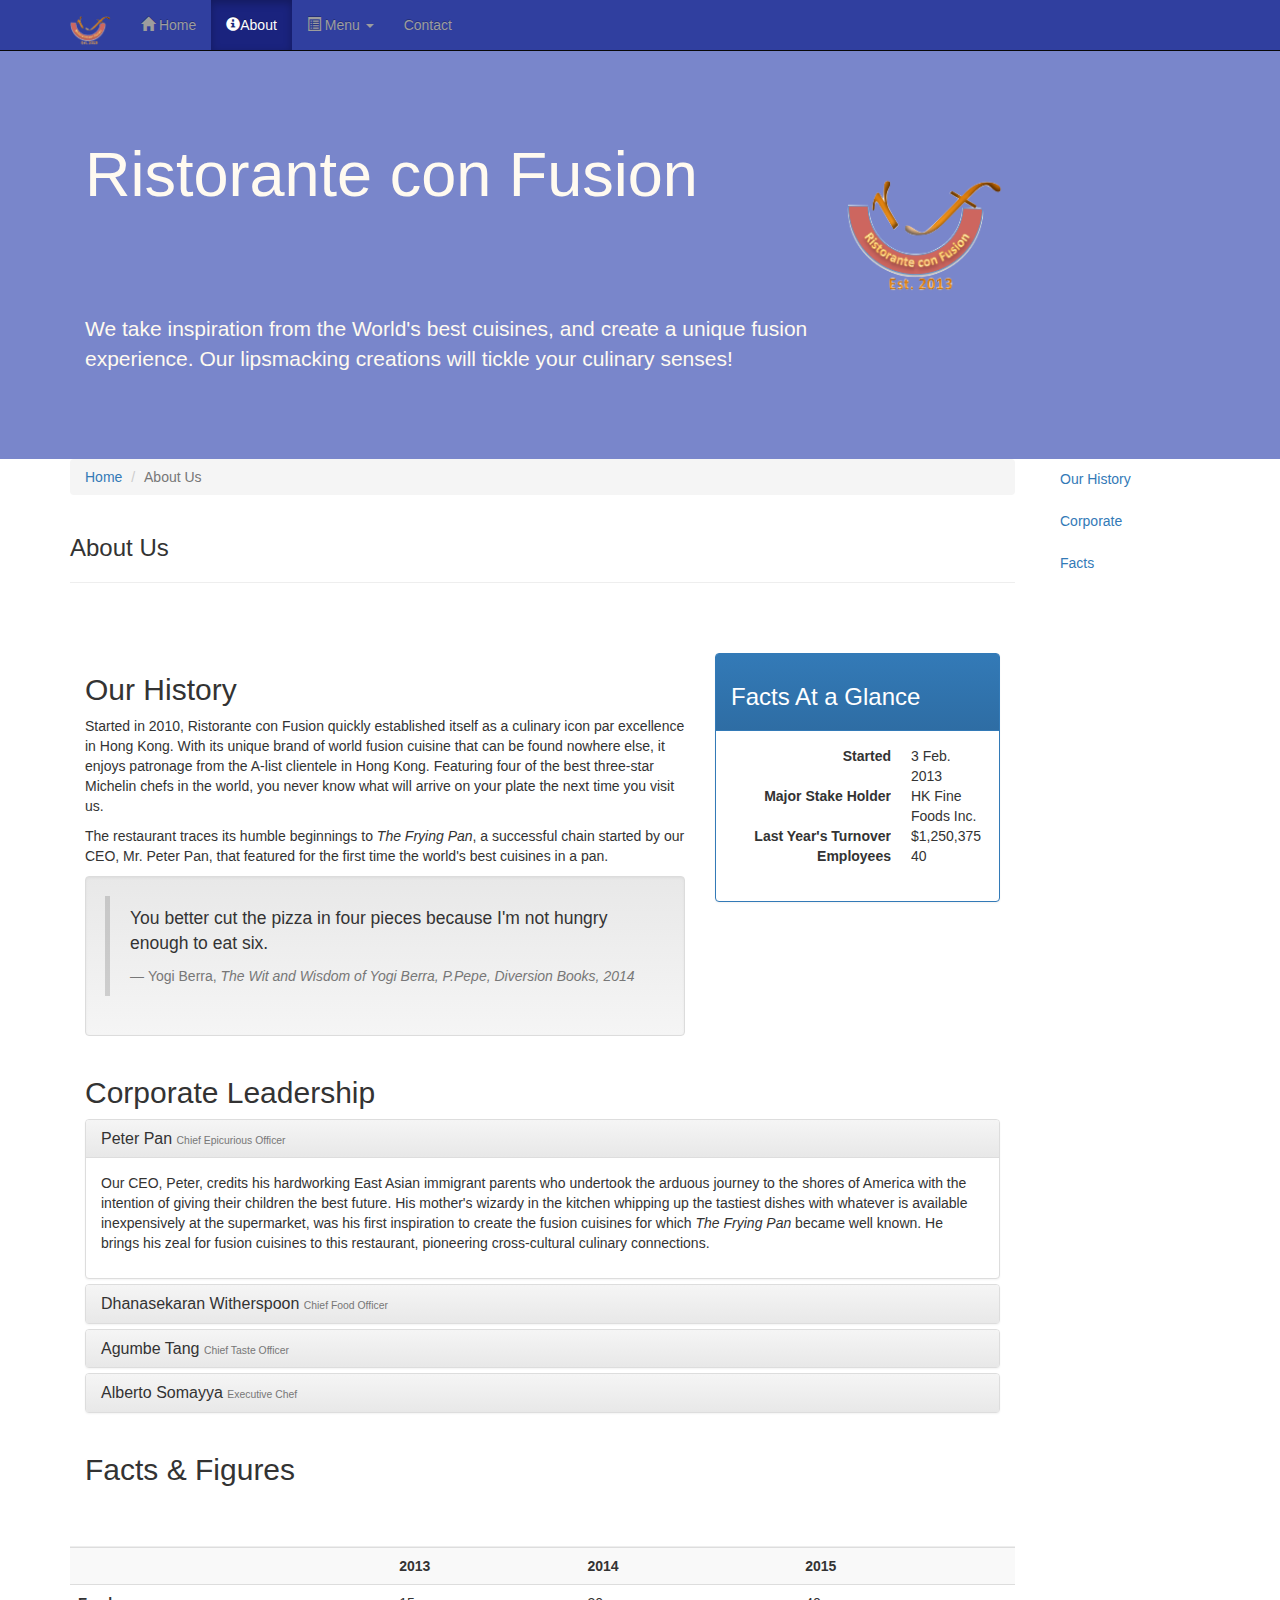
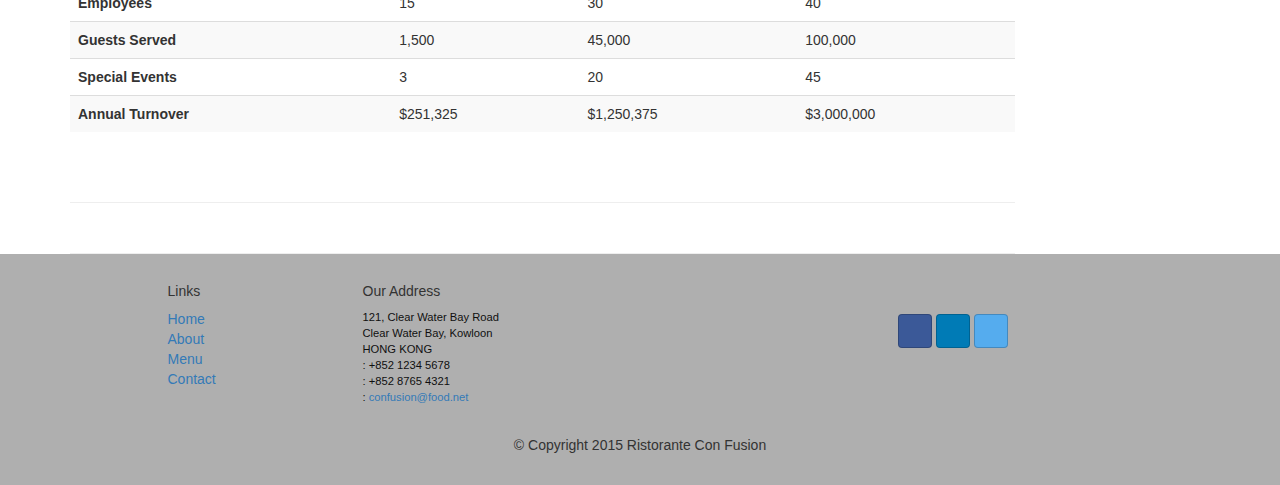
==== commit 5d9f90e9: "added bower & components" ====
--- a/aboutus.html
+++ b/aboutus.html
@@ -9,9 +9,9 @@
          content must come *after* these tags -->
     <title>Ristorante Con Fusion: About Us</title>
         <!-- Bootstrap -->
-    <link href="css/bootstrap.min.css" rel="stylesheet">
-    <link href="css/bootstrap-theme.min.css" rel="stylesheet">
-    <link href="css/font-awesome.min.css" rel="stylesheet">
+    <link href="bower_components/bootstrap/dist/css/bootstrap.min.css" rel="stylesheet">
+    <link href="bower_components/bootstrap/dist/css/bootstrap-theme.min.css" rel="stylesheet">
+    <link href="bower_components/bootstrap/dist/css/font-awesome.min.css" rel="stylesheet">
     <link href="css/bootstrap-social.css" rel="stylesheet">
     <link href="css/mystyles.css" rel="stylesheet">
 
@@ -363,9 +363,9 @@
 </div>
     </footer>
     <!-- jQuery (necessary for Bootstrap's JavaScript plugins) -->
-    <script src="https://ajax.googleapis.com/ajax/libs/jquery/1.11.3/jquery.min.js"></script>
+    <script src="bower_components/bootstrap/dist/jquery/1.11.3/jquery.min.js"></script>
     <!-- Include all compiled plugins (below), or include individual files as needed -->
-    <script src="js/bootstrap.min.js"></script>
+    <script src="bower_components/bootstrap/dist/js/bootstrap.min.js"></script>
 
 </body>
 
--- a/css/mystyles.css
+++ b/css/mystyles.css
@@ -70,4 +70,21 @@
 }
 .affix {
     top:100px;
+}
+.carousel {
+    background:#1A237E;
+}
+.carousel .item {
+  height: 300px;
+}
+.item img {
+    position: absolute;
+    top: 0;
+    left: 0;
+    min-height: 300px;
+}
+#carouselButtons {
+    right:0px;
+    position: absolute;
+    bottom: 0px;
 }